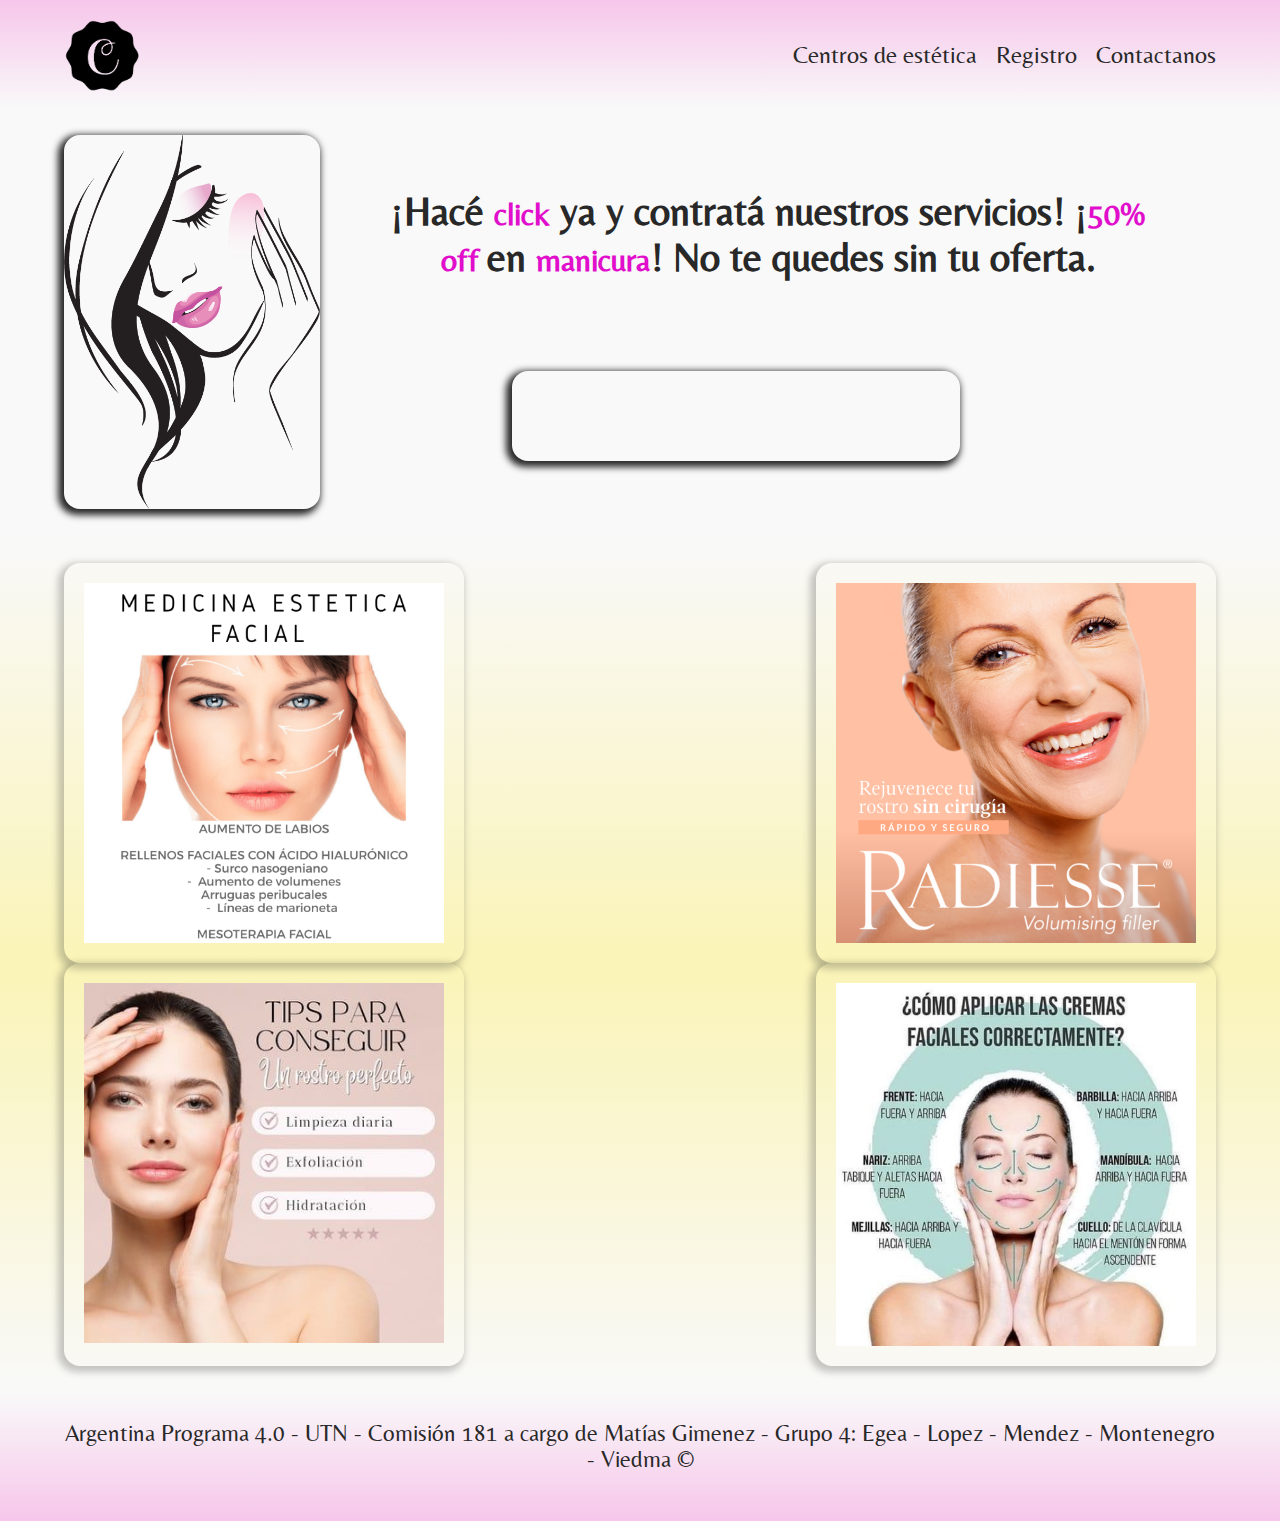
==== index.html @ 8259f7bb "Últimos cambios" ====
<!DOCTYPE html>
<html lang="es">
<head>
    <meta charset="UTF-8">
    <meta http-equiv="X-UA-Compatible" content="IE=edge">
    <meta name="viewport" content="width=device-width, initial-scale=1.0">
    <title>Cosme Fulanito Centro de Estética</title>
    <link rel="stylesheet" href="https://cdn.jsdelivr.net/npm/bootstrap-icons@1.10.3/font/bootstrap-icons.css">
    <link rel="stylesheet" href="./css/styles.css">
</head>
<body>
    <header>
        <section>
            <a href="./index.html">
                <img id="logo" src="./img/logo4.png" alt="Imagen del logo de la empresa Cosme Fulanito">
            </a>
        </section>
        <section class="navegación">
            <button id="abrirMenu" class="abrirMenu"><i class="bi bi-list"></i></button>
            <nav class="barra2" id="barra2">
                <button id="cerrarMenu" class="cerrarMenu"><i class="bi bi-x"></i></button>
                <ul class="nav-list">
                    <li><a href="./pages/location.html" target="blank">Centros de estética</a></li>
                    <li><a href="./pages/register.html" target="blank">Registro</a></li>
                    <li><a href="https://www.instagram.com/segea86/" target="blank">Contactanos</a></li>
                </ul>
            </nav>
        </section>     
    </header>
    <main>
        <section class="secciónPrincipal">
            <img class="fondoPrincipal" src="./img/BODY.png" alt ="Dibujo miminalista de un rostro femenino con los labios pintados y los ojos cerrados"></img>
            <div class="secciónSecundaria">
                <a class="oferta" href=""><h1>¡Hacé <span>click</span> ya y contratá nuestros servicios! ¡<span>50% off </span>en <span>manicura</span>! No te quedes sin tu oferta.</h1></a>
                <p id="timer"><script src="./js/timer.js"></script></p>
            </div>
        </section>
        <section class="productos">
            <div class="card-producto">
                <img src="./img/medicina facial.png" alt="medicina estetica facial para aumento de labios y relleno facial ">                
            </div>
            <div class="card-producto">
                <img src="./img/radiesse.png" alt="radiesse tramiento rejuvenedor de rostro rapipdo y seguro, sin cirugia">
            </div>
            <div class="card-producto">
                <img src="./img/tips.jpg" alt="Tips para conseguir un rostro perfecto">
               
            </div>
            <div class="card-producto">
                <img src="./img/como colocar bien las cremas.jpg" alt="concejos para aplicar correctamente las cremas faciales ">
               
            </div>
        </section>
    </main>
    <footer>
        <section id="firma">
            <p>Argentina Programa 4.0 - UTN - Comisión 181 a cargo de Matías Gimenez - Grupo 4: Egea - Lopez - Mendez - Montenegro - Viedma ©</p>
        </section>
    </footer> 
    <script src="./js/scriptHamburguesa.js"></script>
</body>
</html>
---- css/styles.css ----
@import url('https://fonts.googleapis.com/css2?family=Belleza&display=swap');
*{
    margin:0;
    padding:0;
    font-family: Belleza; color:rgb(40, 40, 40);
    box-sizing: border-box;
}
:root {
--color-celeste:rgb(205, 240, 234);
--color-blanco:rgb(249, 249, 249);
--color-rosado:rgb(246, 198, 234);
--color-rosado2:rgb(225, 15, 204);
--color-amarillo:rgb(250, 244, 183);
}
header{
    display:flex;
    background-image: repeating-linear-gradient(to bottom,var(--color-rosado),var(--color-blanco));
    width: 100vw;
    max-height: fit-content;
    justify-content: space-between;
    align-items: center;
    padding: 3vh 5vw;
    height: 12vh;
}
section #logo{
    display:flex;
    align-items: center;
    justify-content:space-between;
    max-width:auto;
    max-height: 6vw;
}

a{
    display:flex;
    text-decoration: none;
    font-size: 1.5rem;
}
/* Al respecto de las barras de navegación. Se habían hecho en columna respetando el modelo para agrupar cosas que están más relacionadas:
la marca con la registración y el login con la cotización ¿es correcto o nos convenía hacerlas en fila? */
main{
    width:100vw;
}
@keyframes aparece{
    0%{
        opacity:0;      
    }
    100%{
        opacity:1;
    }
}
.secciónPrincipal{
    display: flex;
    justify-content:space-between;
    align-items: center;
    width:100vw;
    background-color:var(--color-blanco);
    padding: 3vh 5vw;
}
.fondoPrincipal{
    display:flex;
    width:20vw;
    box-shadow: -3px 3px 7px 3px rgb(40, 40, 40);
    border-radius: 1rem;
    animation-name:aparece;
    animation-duration: 2s;   
}
.seccionSecundaria{
    display: flex;
    justify-content:space-between;
    width:30vw;
    align-items:center;
}
#timer{
    font-size:2rem;
    box-shadow: -3px 3px 7px 3px rgb(40,40,40);
    border-radius: 1rem;
    animation-name:aparece;
    animation-duration: 2s;
    min-height: 10vh;
    max-width:35vw;
    align-self: center;
    justify-content:center;
    margin-top: 5vw;
    margin-left: 15vw;
}

#timer:hover{
    transition: 1s ease-in-out;
    background-color: rgb(250, 223, 238);
}
.oferta{
    color:rgba(50, 50, 50, 0.50);
    width: 100%;
    text-align:center;
    font-size: 1.25rem;
    padding: 3vh 5vw;
}

span{
    color: var(--color-rosado2) !important;
    font-size: 2rem;
}

.productos{
    display: flex;
    flex-wrap: wrap;
    justify-content: center;
    padding: 3vh 5vw;
    justify-content: space-between;
    background-image: linear-gradient(to top,var(--color-blanco),var(--color-amarillo),var(--color-blanco));
}    
.card-producto{
    width: 400px;
    padding: 20px;        
    box-shadow: -3px 3px 7px 3px rgba(40, 40, 40, 0.25);
    border-radius: 1rem;
    display: flex;
    flex-direction: column;       
    justify-content: space-between;}
.card-producto img{ width: 100%;}
footer{
    display: flex;
    flex-direction: column;
    gap: 5vh;
    align-items: center;
    background-image: linear-gradient(to top,var(--color-rosado),var(--color-blanco));
    width: 100vw;
    justify-content: space-between;
    padding: 3vh 5vw;
}
footer nav{
    display:flex;
    align-items:center;
    justify-content:space-between;
    color:rgb(40, 40, 40);
    width: 100vw;
    margin-top: 2vh;
    padding: 2vh 5vw;
}
footer nav a{
    text-decoration: none;
    font-size: 1.5vw;
}
h1{
    width:100%;
    height:100%;
}
#firma{
    width:100%
}
p{
    display: flex;
    align-items: center;
    justify-content: center;
    text-align: center;
    width:100%;
    font-size: 2.5vh;
    margin-bottom: 2.5vh;
}
.nav-list{
    display: flex;
    list-style-type: none;
    gap: 1.5vw;
}
.abrirMenu{
    display : none;
}
 .cerrarMenu{
display: none;
}
@media screen and (max-width: 768px){
    
    header{
        display:flex;
        width: 100vw;
        gap:5vw;
        align-items: flex-start;
       
    }
    .secciónPrincipal{
        display: flex;
        justify-content:space-between;
        align-items: center;
        width:100vw;
        background-color:var(--color-blanco);
        padding: 3vh 5vw;
    }
    .fondoPrincipal{
        display:flex;
        width:20vw;
        box-shadow: -3px 3px 7px 3px rgb(40, 40, 40);
        border-radius: 1rem;
        animation-name:aparece;
        animation-duration: 2s;   
    }
    .seccionSecundaria{
        display: flex;
        justify-content:space-between;
        width:30vw;
        align-items:center;
    }
    #timer{
        font-size:2rem;
        box-shadow: -3px 3px 7px 3px rgb(40,40,40);
        border-radius: 1rem;
        animation-name:aparece;
        animation-duration: 2s;
        min-height: 10vh;
        max-width:35vw;
        align-self: center;
        justify-content:center;
        margin-top: 5vw;
        margin-left: 15vw;
    }
    
    #timer:hover{
        transition: 1s ease-in-out;
        background-color: rgb(250, 223, 238);
    }
    .oferta{
        color:rgba(50, 50, 50, 0.50);
        margin-top: 10vh;
        width: 100%;
        text-align:center;
        font-size: 0.75rem;
        padding: 3vh 5vw;
    }
    
    span{
        color: var(--color-rosado2) !important;
        font-size: 2rem;
    }
    
    .productos{
        display: flex;
        flex-wrap: wrap;
        justify-content: center;
        padding: 3vh 5vw;
        justify-content: space-between;
        background-image: linear-gradient(to top,var(--color-blanco),var(--color-amarillo),var(--color-blanco));
    }    
    .card-producto{
        width: 400px;
        padding: 20px;        
        box-shadow: -3px 3px 7px 3px rgba(40, 40, 40, 0.25);
        border-radius: 1rem;
        display: flex;
        flex-direction: column;       
        justify-content: space-between;}
    .card-producto img{ width: 100%;}
    footer{
        display: flex;
        flex-direction: column;
        gap: 5vh;
        align-items: center;
        background-image: linear-gradient(to top,var(--color-rosado),var(--color-blanco));
        width: 100vw;
        justify-content: space-between;
        padding: 3vh 5vw;
    }
    footer nav{
        display:flex;
        align-items:center;
        justify-content:space-between;
        color:rgb(40, 40, 40);
        width: 100vw;
        margin-top: 2vh;
        padding: 2vh 5vw;
    }
    footer nav a{
        text-decoration: none;
        font-size: 1.5vw;
    }
    h1{
        width:100%;
        height:100%;
    }
    #firma{
        width:100%
    }
    p{
        display: flex;
        align-items: center;
        justify-content: center;
        text-align: center;
        width:100%;
        font-size: 2.5vh;
        margin-bottom: 2.5vh;
    }
    .nav-list{
        display: flex;
        list-style-type: none;
        gap: 1.5vw;
    }
    .abrirMenu{
        display : none;
    }
     .cerrarMenu{
    display: none;
    }
   
    .abrirMenu{
        display: block;
        border: 0;
        font-size: 2vw;
        background-color: transparent;
        text-align: end;
        cursor: pointer;
        align-items: end;
        z-index:2;
        
       

    }
    .cerrarMenu{
        display: block;
        border: 0;
        font-size: 2vw;
        background-color: transparent;
        cursor: pointer;

    }

    .barra2{
        opacity: 0;
        visibility: hidden;
        display: flex;
        flex-direction: column;
        align-items: end;
        gap: 2vw;
        top: 0; 
        right: 0;
        bottom: 0;
        padding: 2vw;
    }
  
    .barra2.visible{
        opacity: 1;
        visibility: visible;
    }
    .nav-list{
        flex-direction: column;
        align-items: end;
        
    }
  

}
    

/* ¿Cómo poner imágenes de forma tal que no se rompan? Recuerdo que debían ser png, creo, pero preguntar bien cómo convertirlas si las tenemos en jpeg */
/* Mayores problemas: alinear; que queden los marcos justo con el tamaño del visor, ni más ni menos, poner tamaños de fuente que se adapten siempre a la caja que los contiene */
/* Faltan los mediaQuery y los íconos */
/* Falta ver el tema de agregar el agente */
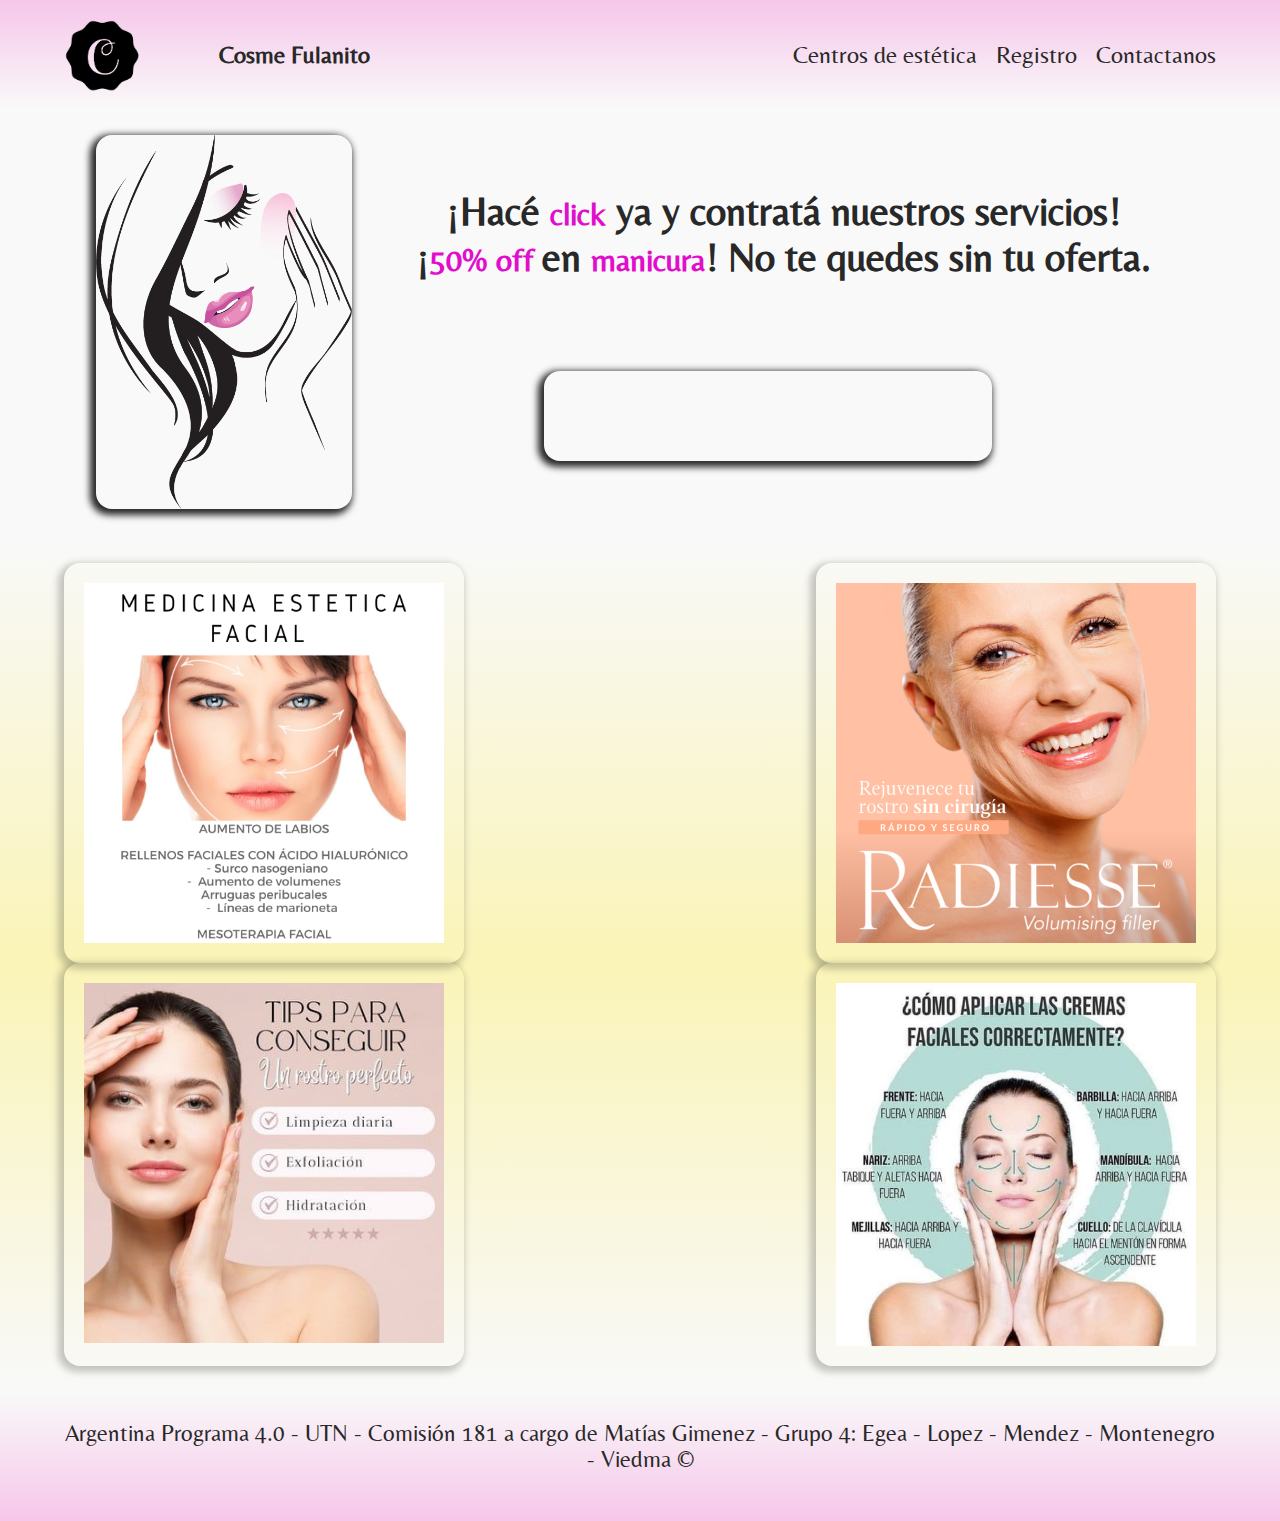
==== commit a7b3e5da: "Título y botón hamburgesa" ====
--- a/index.html
+++ b/index.html
@@ -10,10 +10,11 @@
 </head>
 <body>
     <header>
-        <section>
-            <a href="./index.html">
-                <img id="logo" src="./img/logo4.png" alt="Imagen del logo de la empresa Cosme Fulanito">
+        <section class="bienvenida">
+            <a href="../index.html">
+                <img id="logo" src="../img/logo4.png" alt="Imagen del logo de la empresa Cosme Fulanito" href="./index.html">
             </a>
+            <h2>Cosme Fulanito</h2>
         </section>
         <section class="navegación">
             <button id="abrirMenu" class="abrirMenu"><i class="bi bi-list"></i></button>
@@ -47,7 +48,7 @@
                
             </div>
             <div class="card-producto">
-                <img src="./img/como colocar bien las cremas.jpg" alt="concejos para aplicar correctamente las cremas faciales ">
+                <img src="./img/como colocar bien las cremas.jpg" alt="Consejos para aplicar correctamente las cremas faciales ">
                
             </div>
         </section>
--- a/css/styles.css
+++ b/css/styles.css
@@ -22,6 +22,13 @@
     padding: 3vh 5vw;
     height: 12vh;
 }
+.bienvenida{
+    display: flex;
+    justify-content:space-between;
+    align-items:center;
+    gap:6vw;
+    max-width: 50%;
+}
 section #logo{
     display:flex;
     align-items: center;
@@ -62,7 +69,8 @@
     box-shadow: -3px 3px 7px 3px rgb(40, 40, 40);
     border-radius: 1rem;
     animation-name:aparece;
-    animation-duration: 2s;   
+    animation-duration: 2s;
+    margin-left:2.5vw;   
 }
 .seccionSecundaria{
     display: flex;
@@ -177,6 +185,19 @@
         align-items: flex-start;
        
     }
+    
+    .bienvenida{
+        display: flex;
+        justify-content:space-between;
+        align-items:center;
+        gap:6vw;
+        max-width: 50%;
+    }
+    .bienvenida h2{
+        font-size: 1.25rem;
+
+    }
+ 
     .secciónPrincipal{
         display: flex;
         justify-content:space-between;
@@ -187,11 +208,12 @@
     }
     .fondoPrincipal{
         display:flex;
-        width:20vw;
         box-shadow: -3px 3px 7px 3px rgb(40, 40, 40);
         border-radius: 1rem;
         animation-name:aparece;
-        animation-duration: 2s;   
+        animation-duration: 2s;
+        width: 25vw;
+        flex-wrap: wrap;   
     }
     .seccionSecundaria{
         display: flex;
@@ -200,7 +222,7 @@
         align-items:center;
     }
     #timer{
-        font-size:2rem;
+        font-size:1.25rem;
         box-shadow: -3px 3px 7px 3px rgb(40,40,40);
         border-radius: 1rem;
         animation-name:aparece;
@@ -219,7 +241,7 @@
     }
     .oferta{
         color:rgba(50, 50, 50, 0.50);
-        margin-top: 10vh;
+        margin-top: 15vh;
         width: 100%;
         text-align:center;
         font-size: 0.75rem;
@@ -228,7 +250,7 @@
     
     span{
         color: var(--color-rosado2) !important;
-        font-size: 2rem;
+        font-size: 1.25rem;
     }
     
     .productos{
@@ -302,12 +324,13 @@
     .abrirMenu{
         display: block;
         border: 0;
-        font-size: 2vw;
+        font-size: 2rem;
         background-color: transparent;
         text-align: end;
         cursor: pointer;
         align-items: end;
         z-index:2;
+        margin-left:20vw;
         
        
 
@@ -315,7 +338,7 @@
     .cerrarMenu{
         display: block;
         border: 0;
-        font-size: 2vw;
+        font-size: 2rem;
         background-color: transparent;
         cursor: pointer;
 
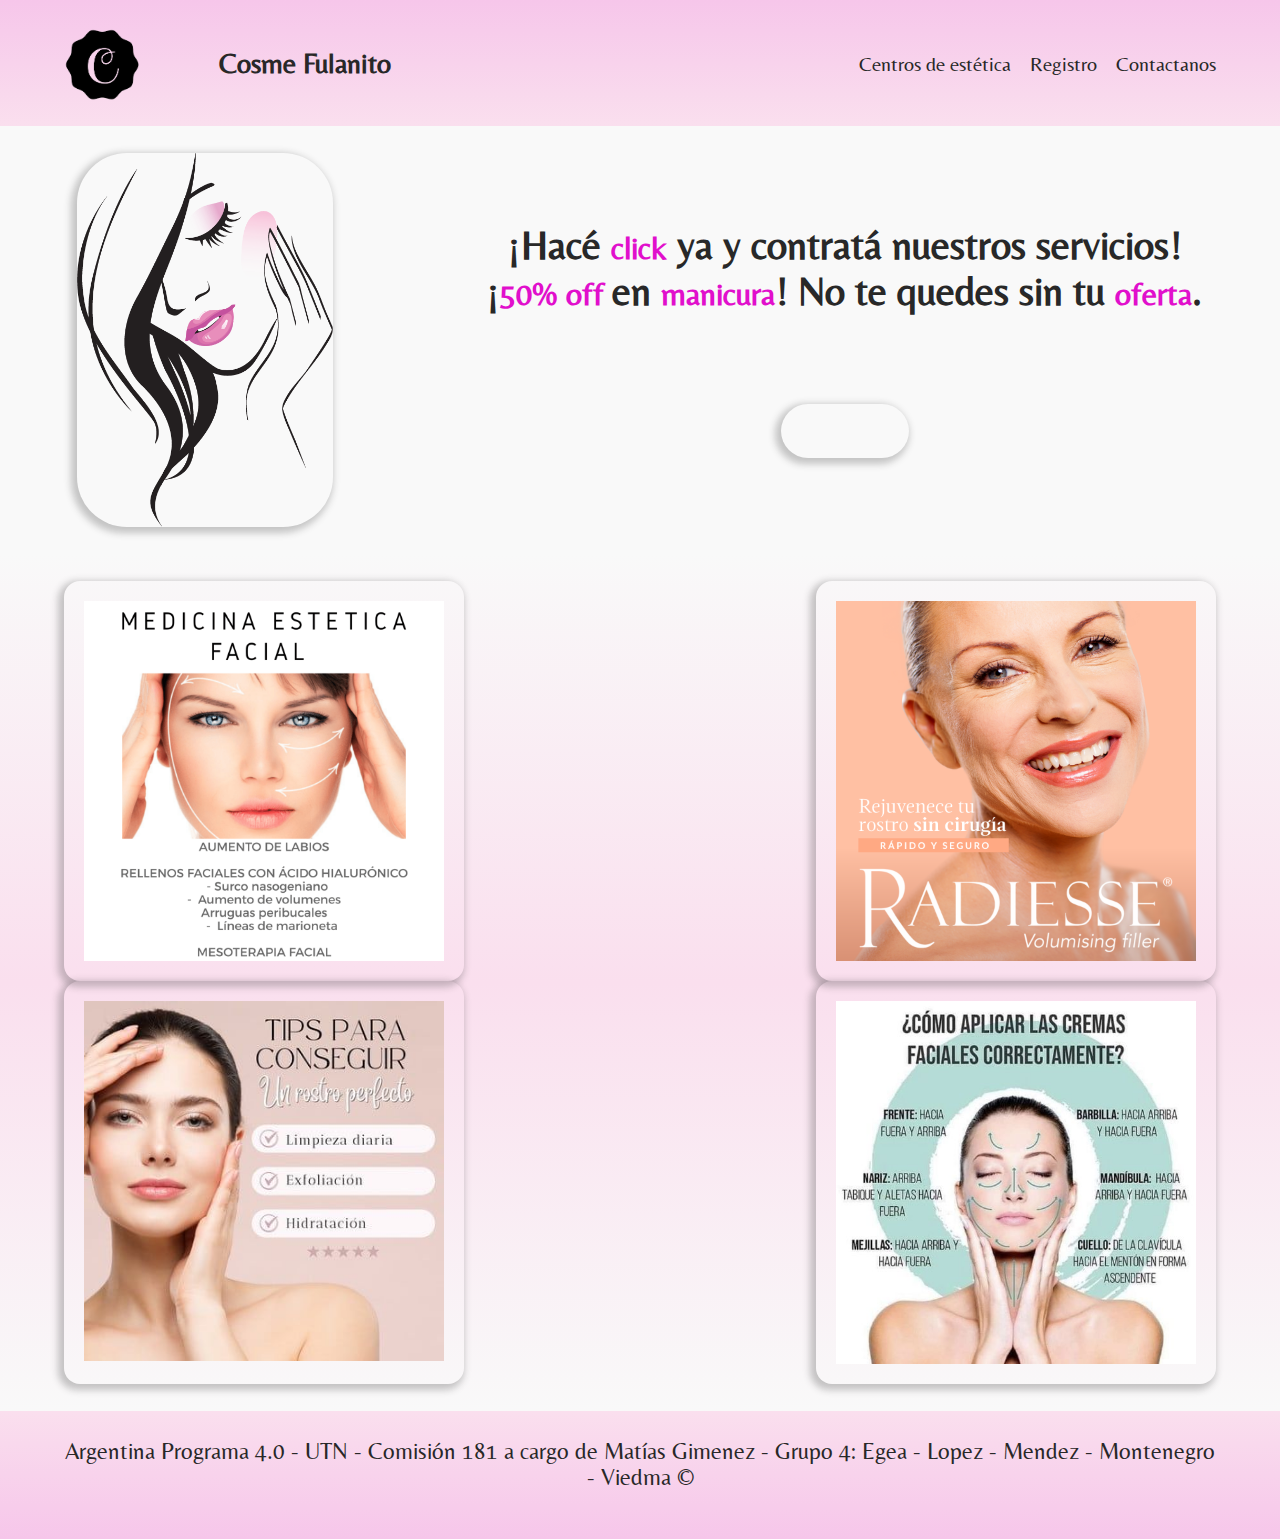
==== commit 623ed966: "Mejora en el registro" ====
--- a/index.html
+++ b/index.html
@@ -29,10 +29,12 @@
         </section>     
     </header>
     <main>
-        <section class="secciónPrincipal">
-            <img class="fondoPrincipal" src="./img/BODY.png" alt ="Dibujo miminalista de un rostro femenino con los labios pintados y los ojos cerrados"></img>
-            <div class="secciónSecundaria">
-                <a class="oferta" href=""><h1>¡Hacé <span>click</span> ya y contratá nuestros servicios! ¡<span>50% off </span>en <span>manicura</span>! No te quedes sin tu oferta.</h1></a>
+        <section class="seccionPrincipal">
+            <div class="cotainer"></div>
+                <img class="fondoPrincipal" src="./img/BODY.png" alt ="Dibujo miminalista de un rostro femenino con los labios pintados y los ojos cerrados"></img>
+            </div>
+            <div class="divOferta">
+                <a class="oferta" href=""><h1>¡Hacé <span>click</span> ya y contratá nuestros servicios! ¡<span>50% off </span>en <span>manicura</span>! No te quedes sin tu <span>oferta</span>.</h1></a>
                 <p id="timer"><script src="./js/timer.js"></script></p>
             </div>
         </section>
--- a/css/styles.css
+++ b/css/styles.css
@@ -6,28 +6,29 @@
     box-sizing: border-box;
 }
 :root {
+--color-rosado:rgb(246, 198, 234);
+--color-rosado2:rgb(225, 15, 204);
+--color-rosado3:rgb(250, 223, 238);
 --color-celeste:rgb(205, 240, 234);
 --color-blanco:rgb(249, 249, 249);
---color-rosado:rgb(246, 198, 234);
---color-rosado2:rgb(225, 15, 204);
 --color-amarillo:rgb(250, 244, 183);
+--color-letra: rgb(40,40,40);
+--color-sombra:rgba(40, 40, 40, 0.25)
 }
 header{
     display:flex;
-    background-image: repeating-linear-gradient(to bottom,var(--color-rosado),var(--color-blanco));
+    background-image: repeating-linear-gradient(to bottom,var(--color-rosado),var(--color-rosado3));
     width: 100vw;
-    max-height: fit-content;
     justify-content: space-between;
     align-items: center;
     padding: 3vh 5vw;
-    height: 12vh;
+    height: 14vh;
 }
 .bienvenida{
     display: flex;
     justify-content:space-between;
     align-items:center;
     gap:6vw;
-    max-width: 50%;
 }
 section #logo{
     display:flex;
@@ -36,14 +37,15 @@
     max-width:auto;
     max-height: 6vw;
 }
-
+.bienvenida>h2{
+    font-size:1.75rem;
+}
 a{
     display:flex;
     text-decoration: none;
-    font-size: 1.5rem;
-}
-/* Al respecto de las barras de navegación. Se habían hecho en columna respetando el modelo para agrupar cosas que están más relacionadas:
-la marca con la registración y el login con la cotización ¿es correcto o nos convenía hacerlas en fila? */
+    font-size: 1.25rem;
+    color:var(--color-letra);
+}
 main{
     width:100vw;
 }
@@ -55,67 +57,67 @@
         opacity:1;
     }
 }
-.secciónPrincipal{
+.seccionPrincipal{
     display: flex;
     justify-content:space-between;
     align-items: center;
     width:100vw;
     background-color:var(--color-blanco);
-    padding: 3vh 5vw;
+    gap: 6vw;
+    padding: 3vh 0vw;
+}
+.container{
+    display: flex;
+    justify-content:space-between;
+    align-items:flex-end;
 }
 .fondoPrincipal{
-    display:flex;
     width:20vw;
-    box-shadow: -3px 3px 7px 3px rgb(40, 40, 40);
-    border-radius: 1rem;
+    box-shadow: -3px 3px 7px 3px var(--color-sombra);
+    border-radius: 50px;
     animation-name:aparece;
-    animation-duration: 2s;
-    margin-left:2.5vw;   
-}
-.seccionSecundaria{
-    display: flex;
-    justify-content:space-between;
-    width:30vw;
+    animation-duration: 2s;  
+}
+.divOferta{
+    display:flex;
+    flex-direction:column;
     align-items:center;
-}
-#timer{
-    font-size:2rem;
-    box-shadow: -3px 3px 7px 3px rgb(40,40,40);
-    border-radius: 1rem;
-    animation-name:aparece;
-    animation-duration: 2s;
-    min-height: 10vh;
-    max-width:35vw;
-    align-self: center;
     justify-content:center;
-    margin-top: 5vw;
-    margin-left: 15vw;
-}
-
-#timer:hover{
-    transition: 1s ease-in-out;
-    background-color: rgb(250, 223, 238);
+    gap:10vh;
+    padding: 3vh 5vw;
+    text-align: center;
 }
 .oferta{
-    color:rgba(50, 50, 50, 0.50);
+    color:var(--color-letra);
     width: 100%;
     text-align:center;
     font-size: 1.25rem;
-    padding: 3vh 5vw;
-}
-
+}
 span{
     color: var(--color-rosado2) !important;
     font-size: 2rem;
 }
-
+p#timer{
+    font-size:1.5rem;
+    box-shadow: -3px 3px 7px 3px var(--color-sombra);
+    border-radius: 50px;
+    animation-name:aparece;
+    animation-duration: 2s;
+    text-align: center;
+    align-items: center;
+    padding: 3vh 5vw;
+}
+#timer:hover{
+    transition: 0.75s ease-in-out;
+    background-color: var(--color-rosado3);
+}
 .productos{
     display: flex;
     flex-wrap: wrap;
     justify-content: center;
     padding: 3vh 5vw;
     justify-content: space-between;
-    background-image: linear-gradient(to top,var(--color-blanco),var(--color-amarillo),var(--color-blanco));
+    background-image: linear-gradient(to top,var(--color-blanco),var(--color-rosado3),var(--color-blanco));
 }    
 .card-producto{
     width: 400px;
@@ -131,7 +133,7 @@
     flex-direction: column;
     gap: 5vh;
     align-items: center;
-    background-image: linear-gradient(to top,var(--color-rosado),var(--color-blanco));
+    background-image: linear-gradient(to top,var(--color-rosado),var(--color-rosado3));
     width: 100vw;
     justify-content: space-between;
     padding: 3vh 5vw;
@@ -140,7 +142,7 @@
     display:flex;
     align-items:center;
     justify-content:space-between;
-    color:rgb(40, 40, 40);
+    color: var(-color--letra);
     width: 100vw;
     margin-top: 2vh;
     padding: 2vh 5vw;
@@ -156,7 +158,7 @@
 #firma{
     width:100%
 }
-p{
+footer p{
     display: flex;
     align-items: center;
     justify-content: center;
@@ -223,7 +225,7 @@
     }
     #timer{
         font-size:1.25rem;
-        box-shadow: -3px 3px 7px 3px rgb(40,40,40);
+        box-shadow: -3px 3px 7px 3px var(--color-sombra);
         border-radius: 1rem;
         animation-name:aparece;
         animation-duration: 2s;
@@ -264,7 +266,7 @@
     .card-producto{
         width: 400px;
         padding: 20px;        
-        box-shadow: -3px 3px 7px 3px rgba(40, 40, 40, 0.25);
+        box-shadow: -3px 3px 7px 3px var(--color-sombra);
         border-radius: 1rem;
         display: flex;
         flex-direction: column;       
@@ -284,7 +286,7 @@
         display:flex;
         align-items:center;
         justify-content:space-between;
-        color:rgb(40, 40, 40);
+        color:var(--color-letra);
         width: 100vw;
         margin-top: 2vh;
         padding: 2vh 5vw;
@@ -330,7 +332,7 @@
         cursor: pointer;
         align-items: end;
         z-index:2;
-        margin-left:20vw;
+        margin-left:22vw;
         
        
 
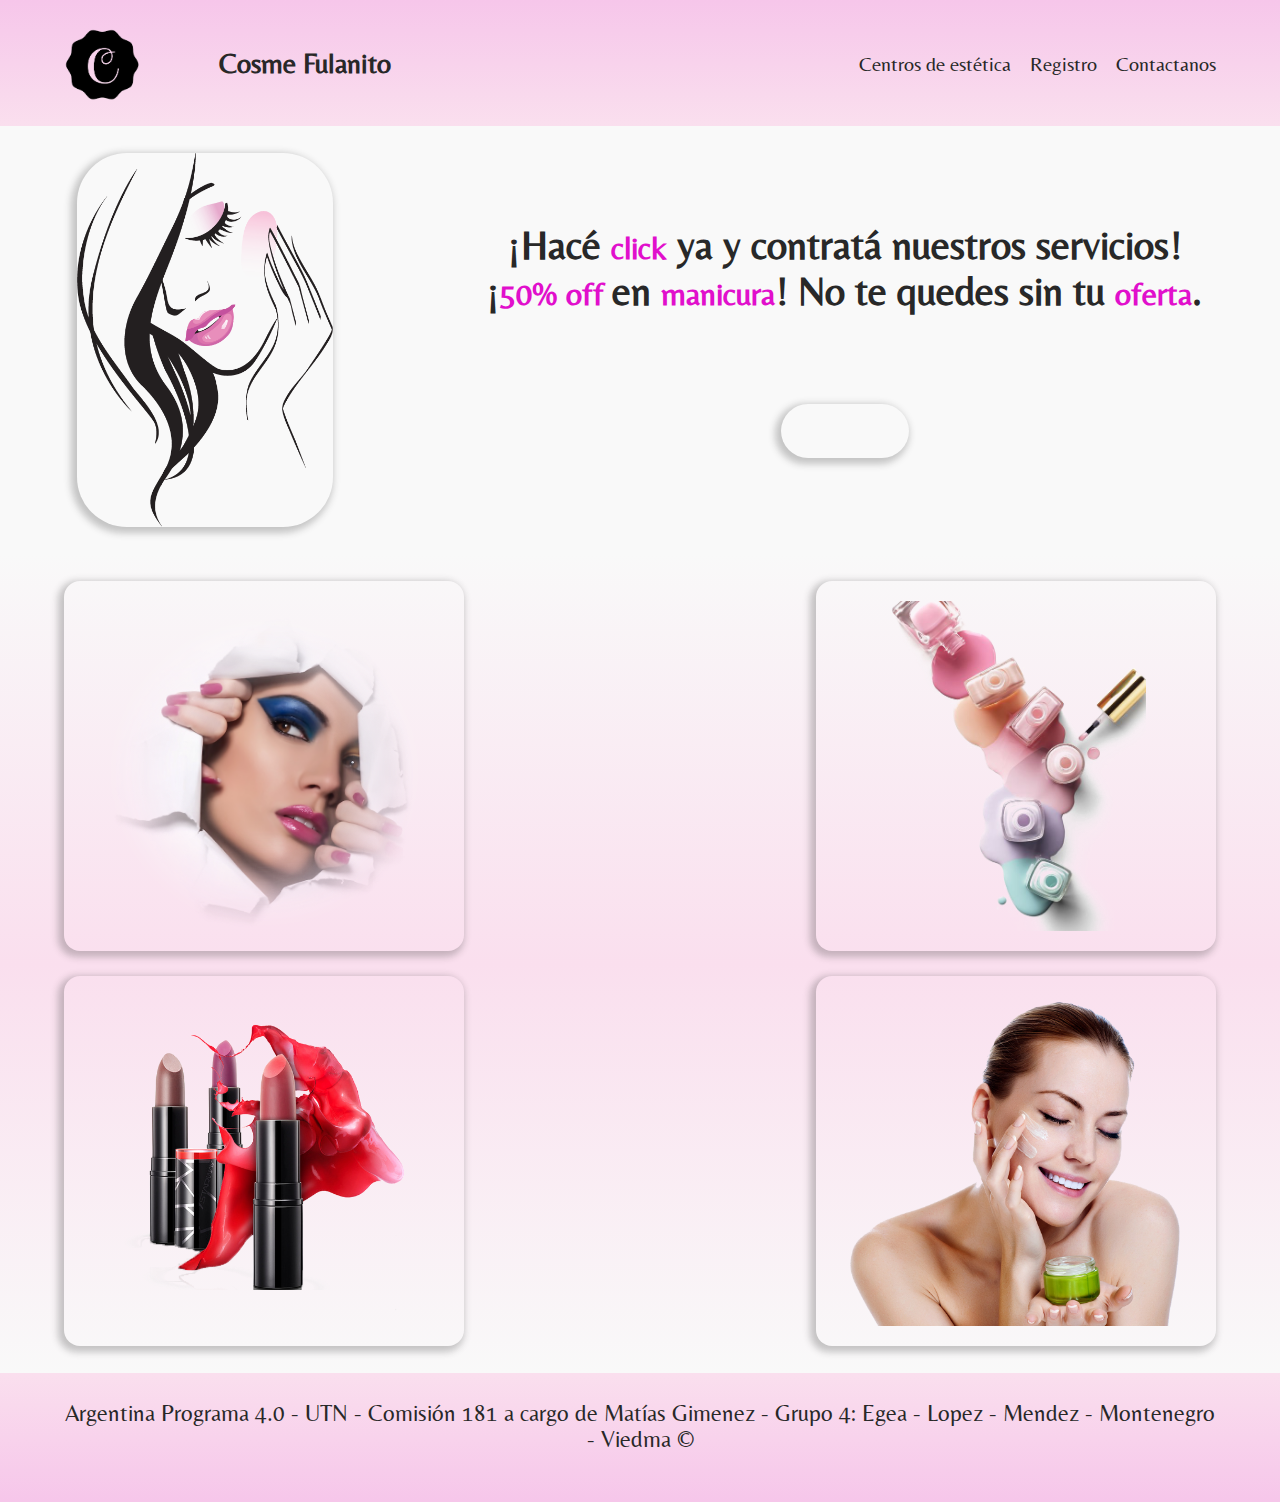
==== commit 3ba54ffd: "Actualización imágenes" ====
--- a/index.html
+++ b/index.html
@@ -40,18 +40,16 @@
         </section>
         <section class="productos">
             <div class="card-producto">
-                <img src="./img/medicina facial.png" alt="medicina estetica facial para aumento de labios y relleno facial ">                
+                <img src="./img/imagen12.png" alt="rostro de mujer mostrando nuestros productos de maquillaje.">                
             </div>
             <div class="card-producto">
-                <img src="./img/radiesse.png" alt="radiesse tramiento rejuvenedor de rostro rapipdo y seguro, sin cirugia">
+                <img src="./img/imagen2.png" alt="Foto de esmaltes de varios colores.">
             </div>
             <div class="card-producto">
-                <img src="./img/tips.jpg" alt="Tips para conseguir un rostro perfecto">
-               
+                <img src="./img/imagen5.png" alt="Ilustración de pintalabios.">
             </div>
             <div class="card-producto">
-                <img src="./img/como colocar bien las cremas.jpg" alt="Consejos para aplicar correctamente las cremas faciales ">
-               
+                <img src="./img/imagen9.png" alt="Rostro de mujer sonriente aplicandosé nuestros productos para rejuvenecimiento facial.">   
             </div>
         </section>
     </main>
--- a/css/styles.css
+++ b/css/styles.css
@@ -116,18 +116,28 @@
     flex-wrap: wrap;
     justify-content: center;
     padding: 3vh 5vw;
+    gap:2vw;
     justify-content: space-between;
+    align-items: center;
     background-image: linear-gradient(to top,var(--color-blanco),var(--color-rosado3),var(--color-blanco));
 }    
 .card-producto{
     width: 400px;
+    height: 370px;
     padding: 20px;        
     box-shadow: -3px 3px 7px 3px rgba(40, 40, 40, 0.25);
     border-radius: 1rem;
     display: flex;
     flex-direction: column;       
-    justify-content: space-between;}
-.card-producto img{ width: 100%;}
+    justify-content: space-between;
+    align-items: center;
+    align-content: center;
+}
+.card-producto img{
+    max-height:100%;
+    max-width: 100%;
+    align-items: center;
+    align-content: center;}
 footer{
     display: flex;
     flex-direction: column;
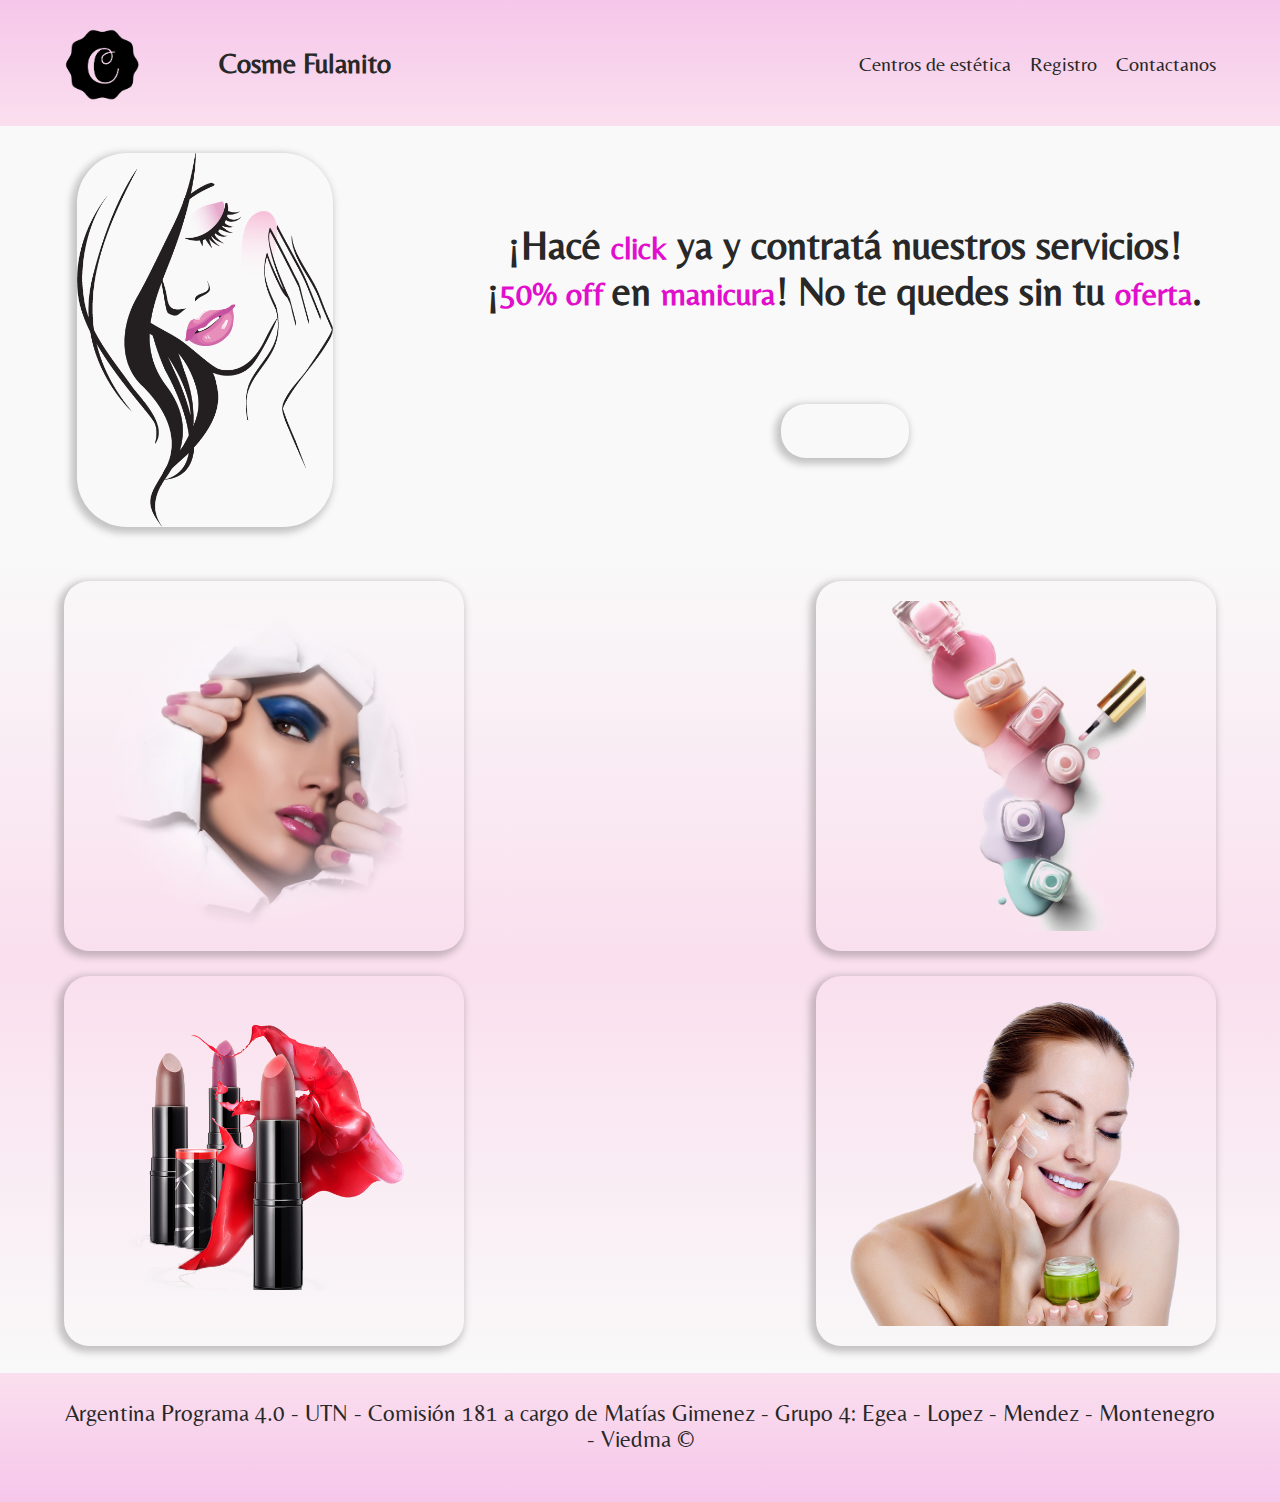
==== commit 6ae86623: "Agregado JSON como base de datos de productos" ====
--- a/index.html
+++ b/index.html
@@ -21,9 +21,9 @@
             <nav class="barra2" id="barra2">
                 <button id="cerrarMenu" class="cerrarMenu"><i class="bi bi-x"></i></button>
                 <ul class="nav-list">
-                    <li><a href="./pages/location.html" target="blank">Centros de estética</a></li>
-                    <li><a href="./pages/register.html" target="blank">Registro</a></li>
-                    <li><a href="https://www.instagram.com/segea86/" target="blank">Contactanos</a></li>
+                    <li><a href="./pages/locations.html" target="blank" class="link-menu">Centros de estética</a></li>
+                    <li><a href="./pages/register.html" target="blank" class="link-menu">Registro</a></li>
+                    <li><a href="./pages/contacts.html" target="blank" class="link-menu">Contactanos</a></li>
                 </ul>
             </nav>
         </section>     
@@ -35,21 +35,21 @@
             </div>
             <div class="divOferta">
                 <a class="oferta" href=""><h1>¡Hacé <span>click</span> ya y contratá nuestros servicios! ¡<span>50% off </span>en <span>manicura</span>! No te quedes sin tu <span>oferta</span>.</h1></a>
-                <p id="timer"><script src="./js/timer.js"></script></p>
+                <p id="timer"></p>
             </div>
         </section>
         <section class="productos">
             <div class="card-producto">
-                <img src="./img/imagen12.png" alt="rostro de mujer mostrando nuestros productos de maquillaje.">                
+                <img src="./img/imagen12.png" alt="rostro de mujer mostrando nuestros productos y servicios de maquillaje." id="link1">
             </div>
             <div class="card-producto">
-                <img src="./img/imagen2.png" alt="Foto de esmaltes de varios colores.">
+                <img src="./img/imagen2.png" alt="Foto de esmaltes de varios colores." id="link2">
             </div>
             <div class="card-producto">
-                <img src="./img/imagen5.png" alt="Ilustración de pintalabios.">
+                <img src="./img/imagen5.png" alt="Ilustración de pintalabios." id="link3">
             </div>
             <div class="card-producto">
-                <img src="./img/imagen9.png" alt="Rostro de mujer sonriente aplicandosé nuestros productos para rejuvenecimiento facial.">   
+                <img src="./img/imagen9.png" alt="Rostro de mujer sonriente aplicandosé nuestros productos para rejuvenecimiento facial." id="link4">   
             </div>
         </section>
     </main>
@@ -59,5 +59,7 @@
         </section>
     </footer> 
     <script src="./js/scriptHamburguesa.js"></script>
+    <script src="./js/scriptTimer.js"></script>
+    <script src="./js/scriptLinks.js"></script>
 </body>
 </html>--- a/css/styles.css
+++ b/css/styles.css
@@ -100,7 +100,7 @@
 p#timer{
     font-size:1.5rem;
     box-shadow: -3px 3px 7px 3px var(--color-sombra);
-    border-radius: 50px;
+    border-radius: 25px;
     animation-name:aparece;
     animation-duration: 2s;
     text-align: center;
@@ -125,8 +125,8 @@
     width: 400px;
     height: 370px;
     padding: 20px;        
-    box-shadow: -3px 3px 7px 3px rgba(40, 40, 40, 0.25);
-    border-radius: 1rem;
+    box-shadow: -3px 3px 7px 3px var(--color-sombra);
+    border-radius: 25px;
     display: flex;
     flex-direction: column;       
     justify-content: space-between;
@@ -137,7 +137,9 @@
     max-height:100%;
     max-width: 100%;
     align-items: center;
-    align-content: center;}
+    align-content: center;
+    align-self: center;
+}
 footer{
     display: flex;
     flex-direction: column;
@@ -210,84 +212,97 @@
 
     }
  
-    .secciónPrincipal{
+    .seccionPrincipal{
         display: flex;
         justify-content:space-between;
         align-items: center;
         width:100vw;
         background-color:var(--color-blanco);
+        gap: 6vw;
+        padding: 3vh 0vw;
+    }
+    .container{
+        display: flex;
+        justify-content:space-between;
+        align-items:flex-end;
+    }
+    .fondoPrincipal{
+        width:20vw;
+        box-shadow: -3px 3px 7px 3px var(--color-sombra);
+        border-radius: 50px;
+        animation-name:aparece;
+        animation-duration: 2s;  
+    }
+    .divOferta{
+        display:flex;
+        flex-direction:column;
+        align-items:center;
+        justify-content:center;
+        margin-top:10vh;
+        gap:10vh;
         padding: 3vh 5vw;
-    }
-    .fondoPrincipal{
-        display:flex;
-        box-shadow: -3px 3px 7px 3px rgb(40, 40, 40);
-        border-radius: 1rem;
-        animation-name:aparece;
-        animation-duration: 2s;
-        width: 25vw;
-        flex-wrap: wrap;   
-    }
-    .seccionSecundaria{
-        display: flex;
-        justify-content:space-between;
-        width:30vw;
-        align-items:center;
-    }
-    #timer{
-        font-size:1.25rem;
-        box-shadow: -3px 3px 7px 3px var(--color-sombra);
-        border-radius: 1rem;
-        animation-name:aparece;
-        animation-duration: 2s;
-        min-height: 10vh;
-        max-width:35vw;
-        align-self: center;
-        justify-content:center;
-        margin-top: 5vw;
-        margin-left: 15vw;
-    }
-    
-    #timer:hover{
-        transition: 1s ease-in-out;
-        background-color: rgb(250, 223, 238);
+        text-align: center;
+        margin-right: 25vw;
     }
     .oferta{
-        color:rgba(50, 50, 50, 0.50);
-        margin-top: 15vh;
+        color:var(--color-letra);
         width: 100%;
         text-align:center;
         font-size: 0.75rem;
-        padding: 3vh 5vw;
-    }
-    
+    }
     span{
         color: var(--color-rosado2) !important;
-        font-size: 1.25rem;
-    }
-    
+        font-size: 1rem;
+    }
+    p#timer{
+        font-size:1.25rem;
+        box-shadow: -3px 3px 7px 3px var(--color-sombra);
+        border-radius: 50px;
+        animation-name:aparece;
+        animation-duration: 2s;
+        text-align: center;
+        align-items: center;
+        padding: 3vh 5vw;
+    }
+    #timer:hover{
+        transition: 0.75s ease-in-out;
+        background-color: var(--color-rosado3);
+    }
     .productos{
         display: flex;
         flex-wrap: wrap;
         justify-content: center;
         padding: 3vh 5vw;
+        gap:2vh;
         justify-content: space-between;
-        background-image: linear-gradient(to top,var(--color-blanco),var(--color-amarillo),var(--color-blanco));
+        align-items: center;
+        background-image: linear-gradient(to top,var(--color-blanco),var(--color-rosado3),var(--color-blanco));
     }    
     .card-producto{
         width: 400px;
+        height: fit-content;
         padding: 20px;        
-        box-shadow: -3px 3px 7px 3px var(--color-sombra);
+        box-shadow: -3px 3px 7px 3px rgba(40, 40, 40, 0.25);
         border-radius: 1rem;
         display: flex;
         flex-direction: column;       
-        justify-content: space-between;}
-    .card-producto img{ width: 100%;}
+        justify-content: space-between;
+        align-items: center;
+        align-content: center;
+    }
+    .card-producto img{
+        max-height:100%;
+        max-width: 100%;
+        align-items: center;
+        align-content: center;
+        align-self: center;
+    }
     footer{
         display: flex;
         flex-direction: column;
         gap: 5vh;
         align-items: center;
-        background-image: linear-gradient(to top,var(--color-rosado),var(--color-blanco));
+        background-image: linear-gradient(to top,var(--color-rosado),var(--color-rosado3));
         width: 100vw;
         justify-content: space-between;
         padding: 3vh 5vw;
@@ -353,6 +368,9 @@
         font-size: 2rem;
         background-color: transparent;
         cursor: pointer;
+        text-align: end;
+        align-items: end;
+        margin-left:22vw;
 
     }
 
@@ -372,13 +390,18 @@
     .barra2.visible{
         opacity: 1;
         visibility: visible;
-    }
+        font-size: 1rem;
+    }
+    
     .nav-list{
         flex-direction: column;
         align-items: end;
         
     }
-  
+ .link-menu{
+    font-size: 1rem;
+    text-align: right;
+ }
 
 }
     
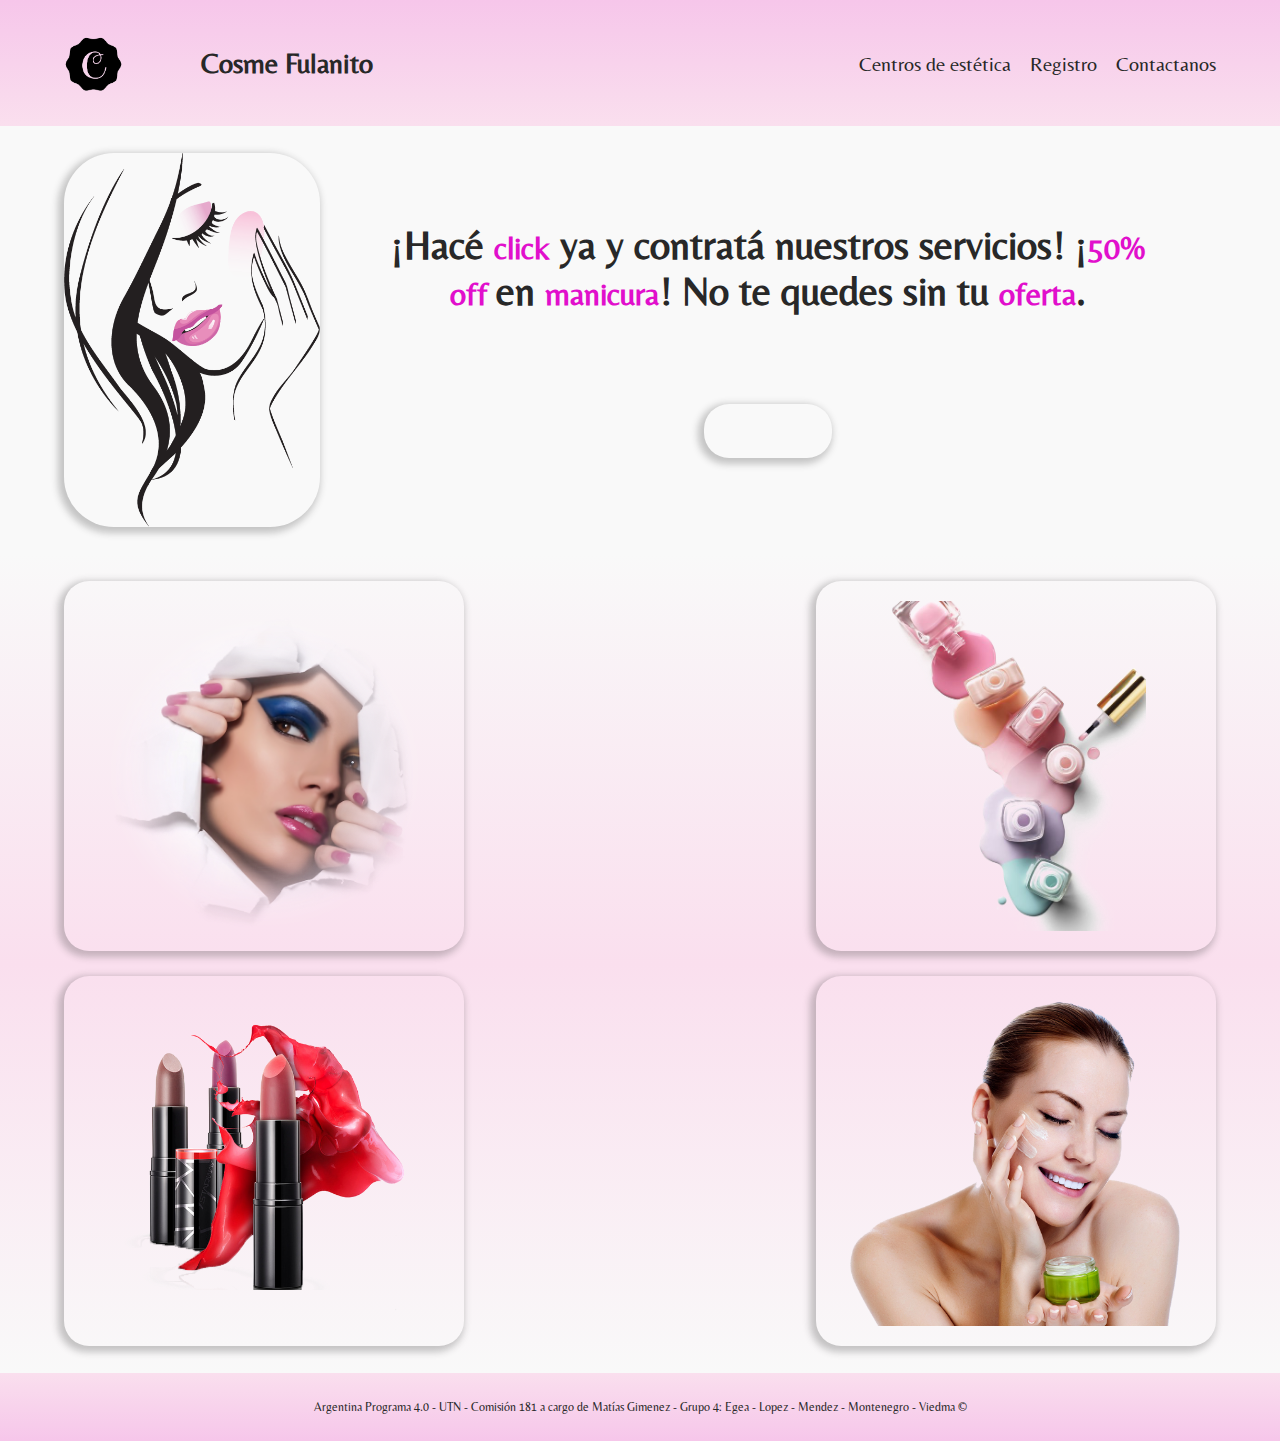
==== commit 4f67cbcd: "Detalles finales CSS" ====
--- a/index.html
+++ b/index.html
@@ -12,7 +12,7 @@
     <header>
         <section class="bienvenida">
             <a href="../index.html">
-                <img id="logo" src="../img/logo4.png" alt="Imagen del logo de la empresa Cosme Fulanito" href="./index.html">
+                <img id="logo" src="../img/logo5.png" alt="Imagen del logo de la empresa Cosme Fulanito" href="./index.html">
             </a>
             <h2>Cosme Fulanito</h2>
         </section>
--- a/css/styles.css
+++ b/css/styles.css
@@ -36,6 +36,8 @@
     justify-content:space-between;
     max-width:auto;
     max-height: 6vw;
+    padding-bottom: 1vh;
+    padding-top: 1vh;
 }
 .bienvenida>h2{
     font-size:1.75rem;
@@ -63,8 +65,7 @@
     align-items: center;
     width:100vw;
     background-color:var(--color-blanco);
-    gap: 6vw;
-    padding: 3vh 0vw;
+    padding: 3vh 5vw;
 }
 .container{
     display: flex;
@@ -76,7 +77,8 @@
     box-shadow: -3px 3px 7px 3px var(--color-sombra);
     border-radius: 50px;
     animation-name:aparece;
-    animation-duration: 2s;  
+    animation-duration: 5s;
+    transition-timing-function: ease-in-out;  
 }
 .divOferta{
     display:flex;
@@ -94,15 +96,14 @@
     font-size: 1.25rem;
 }
 span{
-    color: var(--color-rosado2) !important;
+    color: var(--color-rosado2);
     font-size: 2rem;
+    font-weight: bold;
 }
 p#timer{
     font-size:1.5rem;
     box-shadow: -3px 3px 7px 3px var(--color-sombra);
     border-radius: 25px;
-    animation-name:aparece;
-    animation-duration: 2s;
     text-align: center;
     align-items: center;
     padding: 3vh 5vw;
@@ -114,12 +115,12 @@
 .productos{
     display: flex;
     flex-wrap: wrap;
-    justify-content: center;
+    justify-content: space-between;
     padding: 3vh 5vw;
     gap:2vw;
-    justify-content: space-between;
     align-items: center;
     background-image: linear-gradient(to top,var(--color-blanco),var(--color-rosado3),var(--color-blanco));
+    
 }    
 .card-producto{
     width: 400px;
@@ -132,6 +133,7 @@
     justify-content: space-between;
     align-items: center;
     align-content: center;
+    cursor:pointer;
 }
 .card-producto img{
     max-height:100%;
@@ -156,8 +158,7 @@
     justify-content:space-between;
     color: var(-color--letra);
     width: 100vw;
-    margin-top: 2vh;
-    padding: 2vh 5vw;
+    padding: 3vh 5vw;
 }
 footer nav a{
     text-decoration: none;
@@ -176,8 +177,7 @@
     justify-content: center;
     text-align: center;
     width:100%;
-    font-size: 2.5vh;
-    margin-bottom: 2.5vh;
+    font-size: 0.75rem;
 }
 .nav-list{
     display: flex;
@@ -190,36 +190,38 @@
  .cerrarMenu{
 display: none;
 }
+@media screen and (max-width: 910px){
+    .productos{
+        display: flex;
+        justify-content:center;
+
+}
+}
+
 @media screen and (max-width: 768px){
     
     header{
         display:flex;
         width: 100vw;
         gap:5vw;
-        align-items: flex-start;
-       
-    }
-    
+        align-items: flex-start;    
+    }
     .bienvenida{
         display: flex;
         justify-content:space-between;
         align-items:center;
-        gap:6vw;
         max-width: 50%;
     }
     .bienvenida h2{
         font-size: 1.25rem;
-
-    }
- 
+    }
     .seccionPrincipal{
         display: flex;
         justify-content:space-between;
         align-items: center;
         width:100vw;
         background-color:var(--color-blanco);
-        gap: 6vw;
-        padding: 3vh 0vw;
+        padding: 3vh 5vw;
     }
     .container{
         display: flex;
@@ -242,7 +244,7 @@
         gap:10vh;
         padding: 3vh 5vw;
         text-align: center;
-        margin-right: 25vw;
+        margin-right: 15vw;
     }
     .oferta{
         color:var(--color-letra);
@@ -251,8 +253,9 @@
         font-size: 0.75rem;
     }
     span{
-        color: var(--color-rosado2) !important;
+        color: var(--color-rosado2);
         font-size: 1rem;
+        font-weight: bold;
     }
     p#timer{
         font-size:1.25rem;
@@ -274,21 +277,22 @@
         justify-content: center;
         padding: 3vh 5vw;
         gap:2vh;
-        justify-content: space-between;
         align-items: center;
         background-image: linear-gradient(to top,var(--color-blanco),var(--color-rosado3),var(--color-blanco));
+        padding: 3vh 5vw;
     }    
     .card-producto{
         width: 400px;
         height: fit-content;
         padding: 20px;        
         box-shadow: -3px 3px 7px 3px rgba(40, 40, 40, 0.25);
-        border-radius: 1rem;
+        border-radius: 50px;
         display: flex;
         flex-direction: column;       
         justify-content: space-between;
         align-items: center;
         align-content: center;
+        cursor: pointer;
     }
     .card-producto img{
         max-height:100%;
@@ -313,8 +317,7 @@
         justify-content:space-between;
         color:var(--color-letra);
         width: 100vw;
-        margin-top: 2vh;
-        padding: 2vh 5vw;
+        padding: 3vh 5vw;
     }
     footer nav a{
         text-decoration: none;
@@ -333,8 +336,7 @@
         justify-content: center;
         text-align: center;
         width:100%;
-        font-size: 2.5vh;
-        margin-bottom: 2.5vh;
+        font-size: 0.75rem;
     }
     .nav-list{
         display: flex;
@@ -345,7 +347,7 @@
         display : none;
     }
      .cerrarMenu{
-    display: none;
+        display: none;
     }
    
     .abrirMenu{
@@ -398,15 +400,8 @@
         align-items: end;
         
     }
- .link-menu{
-    font-size: 1rem;
-    text-align: right;
- }
-
-}
-    
-
-/* ¿Cómo poner imágenes de forma tal que no se rompan? Recuerdo que debían ser png, creo, pero preguntar bien cómo convertirlas si las tenemos en jpeg */
-/* Mayores problemas: alinear; que queden los marcos justo con el tamaño del visor, ni más ni menos, poner tamaños de fuente que se adapten siempre a la caja que los contiene */
-/* Faltan los mediaQuery y los íconos */
-/* Falta ver el tema de agregar el agente */+    .link-menu{
+        font-size: 1rem;
+        text-align: right;
+    }
+}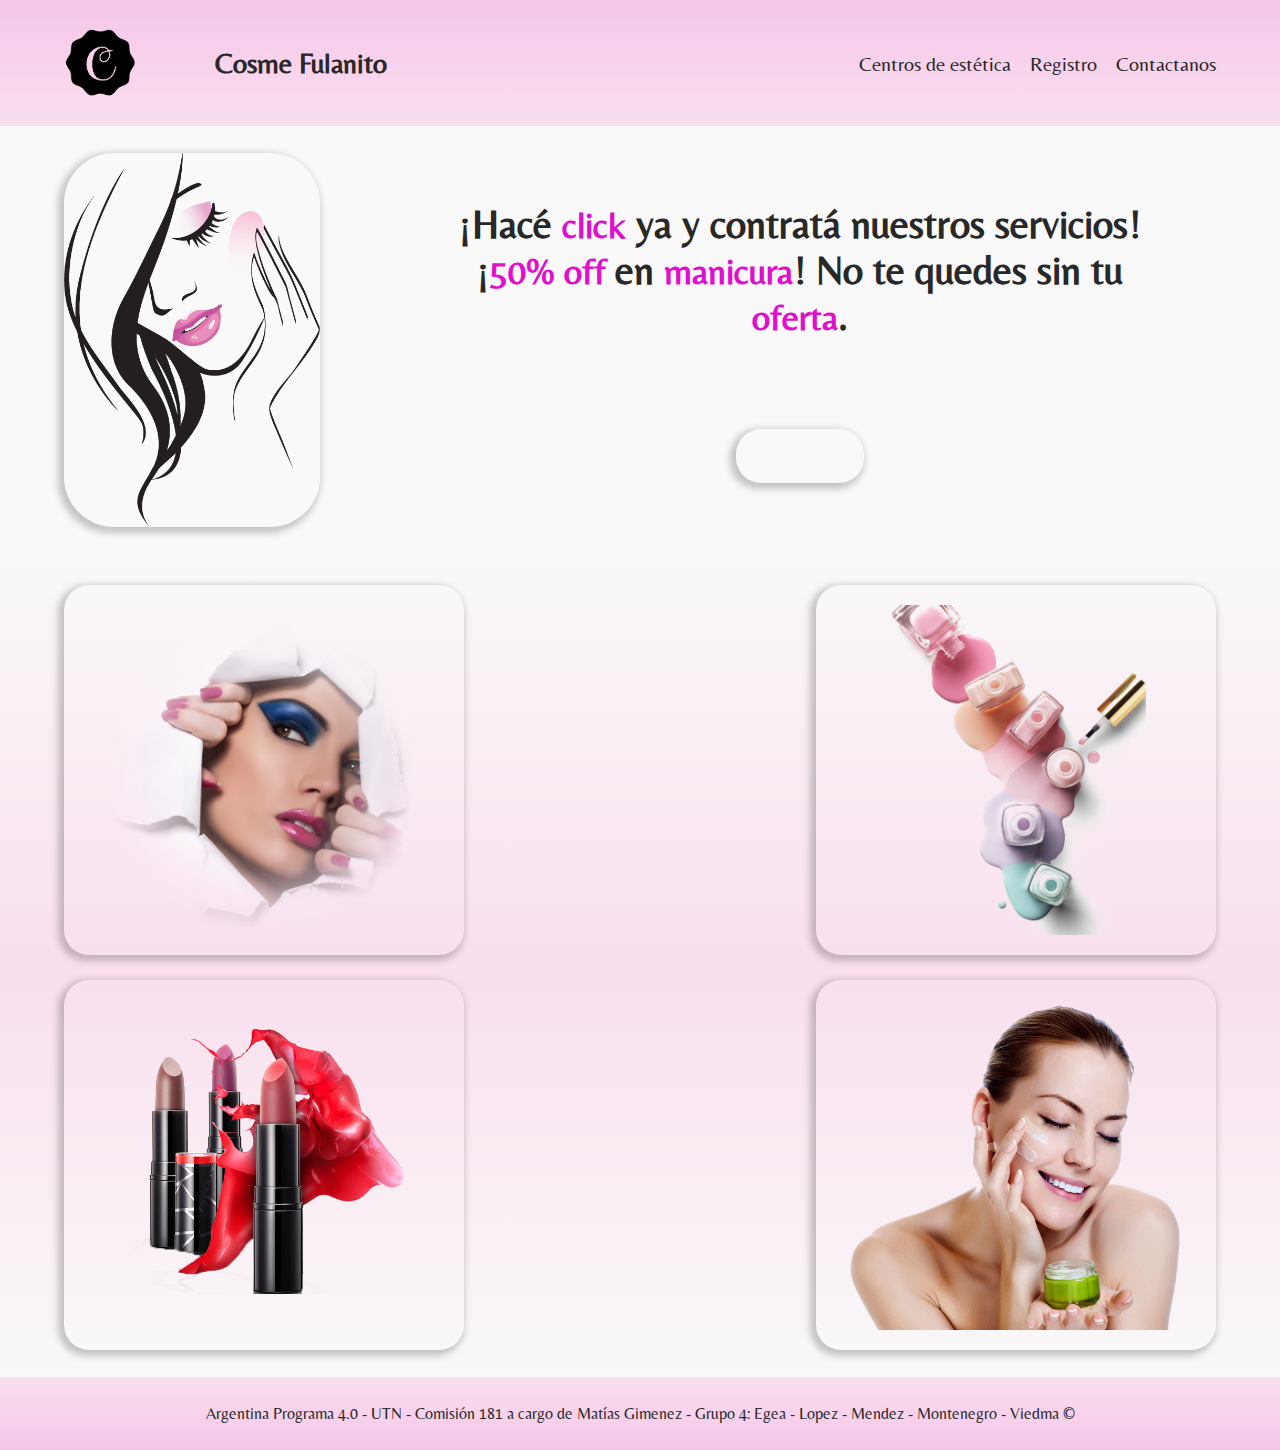
==== commit eb1e313d: "entregaFinal2" ====
--- a/index.html
+++ b/index.html
@@ -30,7 +30,7 @@
     </header>
     <main>
         <section class="seccionPrincipal">
-            <div class="cotainer"></div>
+            <div>
                 <img class="fondoPrincipal" src="./img/BODY.png" alt ="Dibujo miminalista de un rostro femenino con los labios pintados y los ojos cerrados"></img>
             </div>
             <div class="divOferta">
@@ -40,8 +40,7 @@
         </section>
         <section class="productos">
             <div class="card-producto">
-                <img src="./img/imagen12.png" alt="rostro de mujer mostrando nuestros productos y servicios de maquillaje." id="link1">
-            </div>
+                <img src="./img/imagen12.png" alt="rostro de mujer mostrando nuestros productos y servicios de maquillaje." id="link1">            </div>
             <div class="card-producto">
                 <img src="./img/imagen2.png" alt="Foto de esmaltes de varios colores." id="link2">
             </div>
--- a/css/styles.css
+++ b/css/styles.css
@@ -2,7 +2,7 @@
 *{
     margin:0;
     padding:0;
-    font-family: Belleza; color:rgb(40, 40, 40);
+    font-family: Belleza; color:var(--color-letra);
     box-sizing: border-box;
 }
 :root {
@@ -31,13 +31,9 @@
     gap:6vw;
 }
 section #logo{
-    display:flex;
-    align-items: center;
-    justify-content:space-between;
     max-width:auto;
     max-height: 6vw;
-    padding-bottom: 1vh;
-    padding-top: 1vh;
+    padding-bottom: 4px;
 }
 .bienvenida>h2{
     font-size:1.75rem;
@@ -46,7 +42,6 @@
     display:flex;
     text-decoration: none;
     font-size: 1.25rem;
-    color:var(--color-letra);
 }
 main{
     width:100vw;
@@ -66,11 +61,7 @@
     width:100vw;
     background-color:var(--color-blanco);
     padding: 3vh 5vw;
-}
-.container{
-    display: flex;
-    justify-content:space-between;
-    align-items:flex-end;
+    gap:5vw;
 }
 .fondoPrincipal{
     width:20vw;
@@ -90,14 +81,13 @@
     text-align: center;
 }
 .oferta{
-    color:var(--color-letra);
     width: 100%;
     text-align:center;
     font-size: 1.25rem;
 }
 span{
     color: var(--color-rosado2);
-    font-size: 2rem;
+    font-size: 2.25rem;
     font-weight: bold;
 }
 p#timer{
@@ -119,8 +109,7 @@
     padding: 3vh 5vw;
     gap:2vw;
     align-items: center;
-    background-image: linear-gradient(to top,var(--color-blanco),var(--color-rosado3),var(--color-blanco));
-    
+    background-image: linear-gradient(to top,var(--color-blanco),var(--color-rosado3),var(--color-blanco));   
 }    
 .card-producto{
     width: 400px;
@@ -156,20 +145,15 @@
     display:flex;
     align-items:center;
     justify-content:space-between;
-    color: var(-color--letra);
     width: 100vw;
     padding: 3vh 5vw;
-}
-footer nav a{
-    text-decoration: none;
-    font-size: 1.5vw;
 }
 h1{
     width:100%;
     height:100%;
 }
 #firma{
-    width:100%
+    width:100%;
 }
 footer p{
     display: flex;
@@ -177,7 +161,7 @@
     justify-content: center;
     text-align: center;
     width:100%;
-    font-size: 0.75rem;
+    font-size: 1rem;
 }
 .nav-list{
     display: flex;
@@ -194,12 +178,13 @@
     .productos{
         display: flex;
         justify-content:center;
-
-}
-}
-
-@media screen and (max-width: 768px){
-    
+}
+    section #logo{
+        padding-bottom: 0;
+        padding-top: 0;
+}
+}
+@media screen and (max-width: 768px){   
     header{
         display:flex;
         width: 100vw;
@@ -349,7 +334,6 @@
      .cerrarMenu{
         display: none;
     }
-   
     .abrirMenu{
         display: block;
         border: 0;
@@ -360,9 +344,6 @@
         align-items: end;
         z-index:2;
         margin-left:22vw;
-        
-       
-
     }
     .cerrarMenu{
         display: block;
@@ -373,9 +354,7 @@
         text-align: end;
         align-items: end;
         margin-left:22vw;
-
-    }
-
+    }
     .barra2{
         opacity: 0;
         visibility: hidden;
@@ -388,17 +367,14 @@
         bottom: 0;
         padding: 2vw;
     }
-  
     .barra2.visible{
         opacity: 1;
         visibility: visible;
         font-size: 1rem;
     }
-    
     .nav-list{
         flex-direction: column;
-        align-items: end;
-        
+        align-items: end;       
     }
     .link-menu{
         font-size: 1rem;
